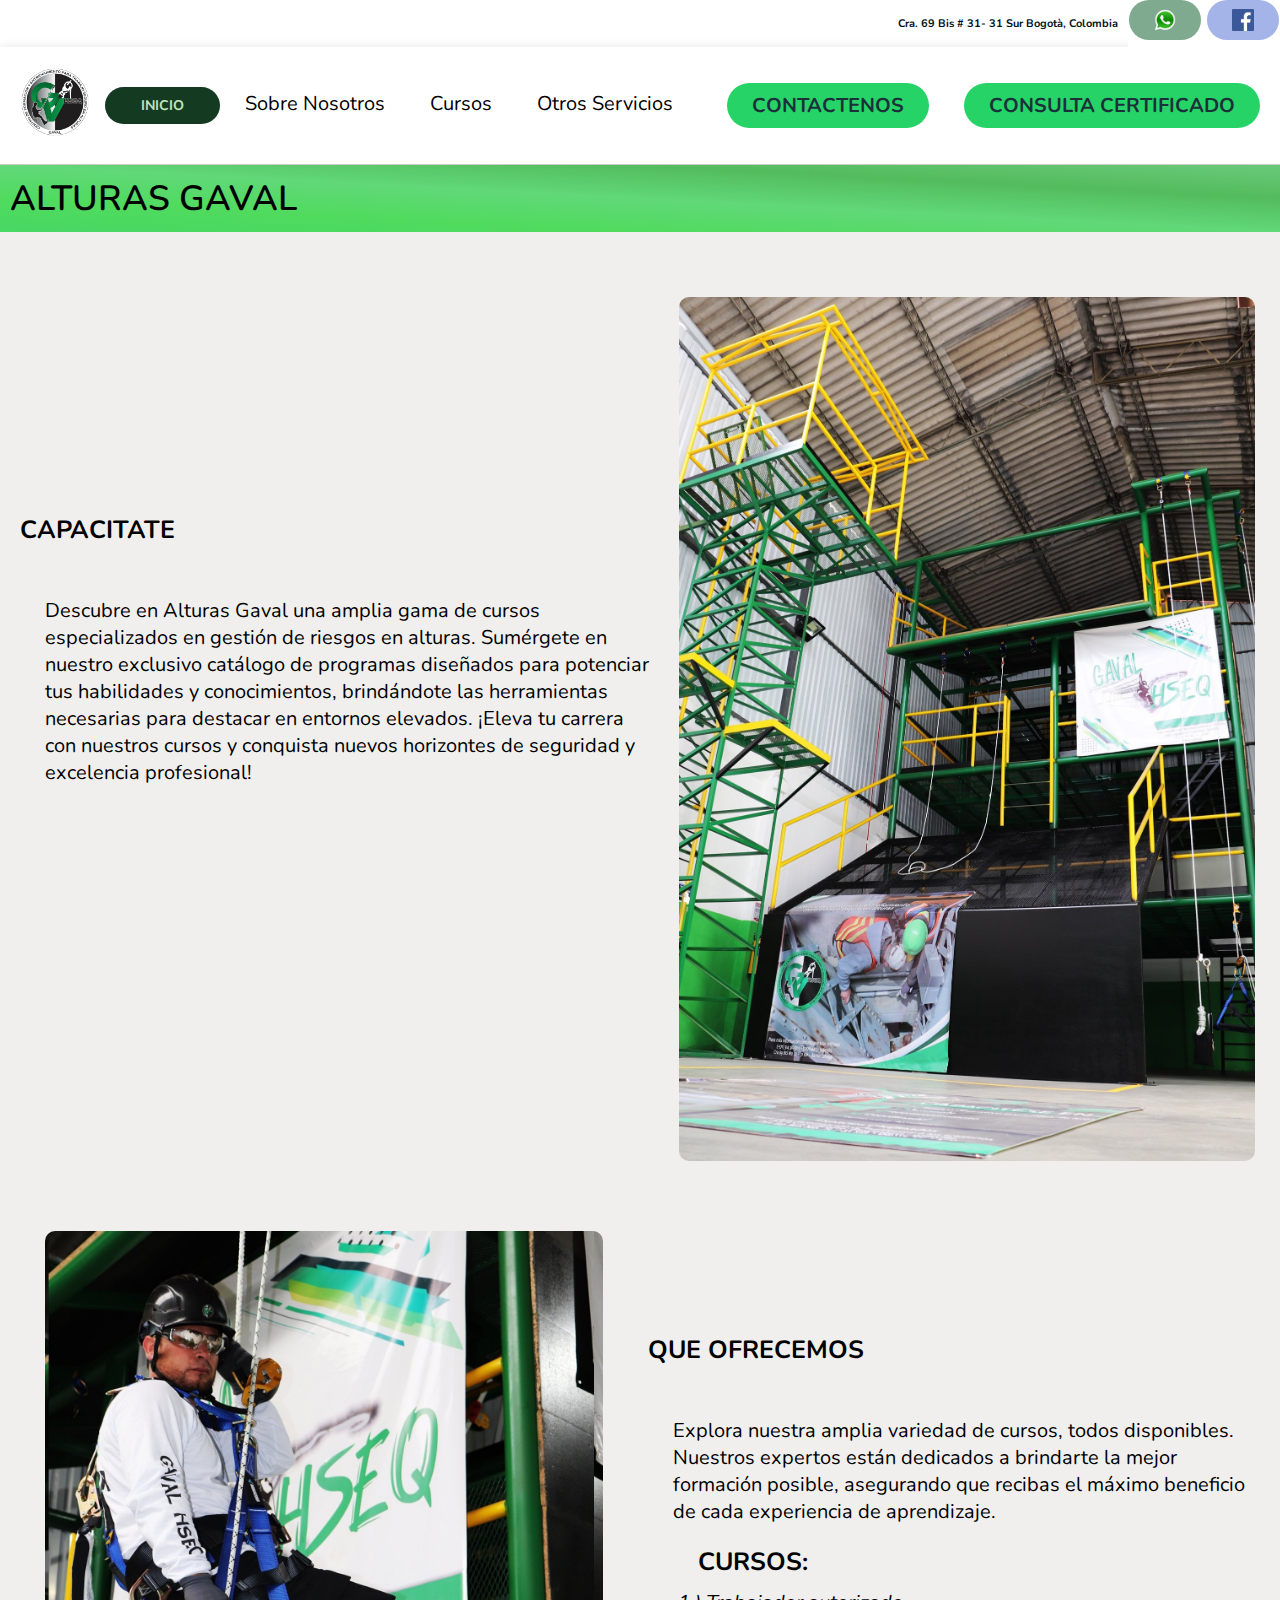
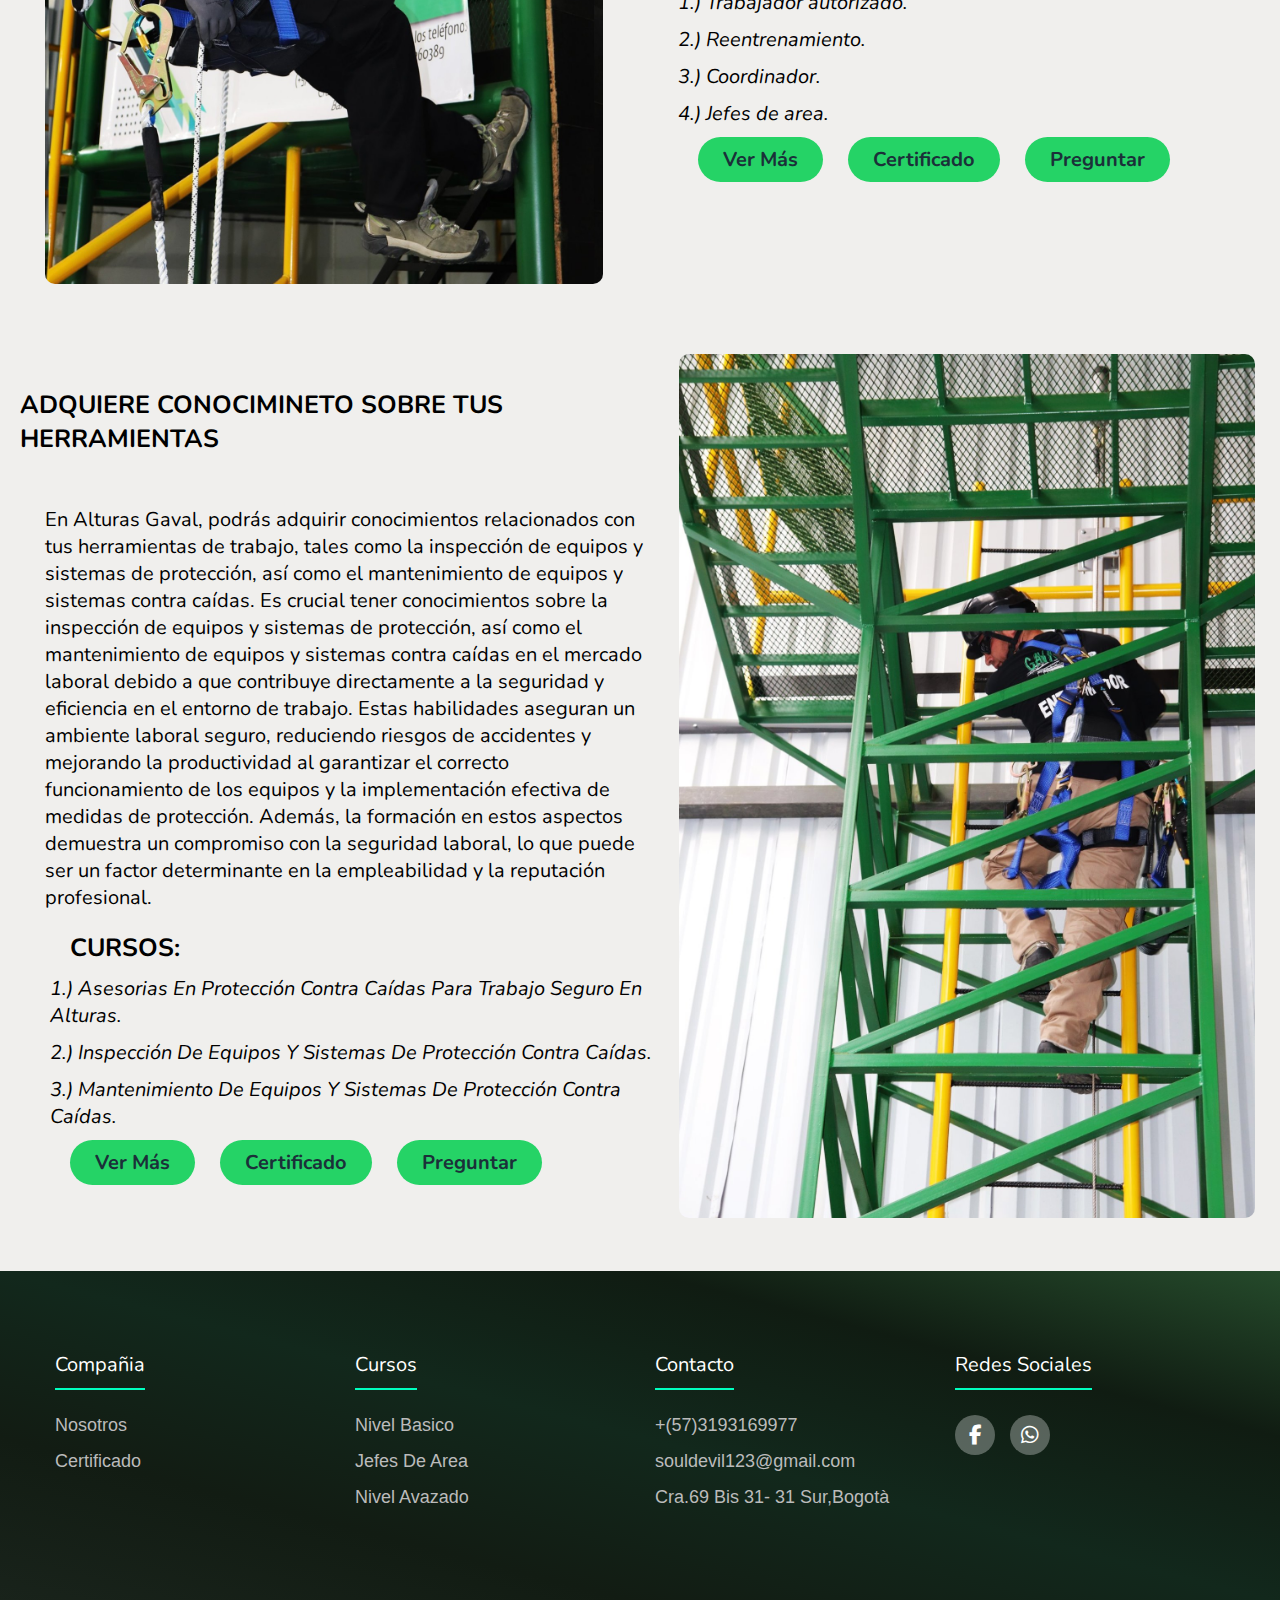
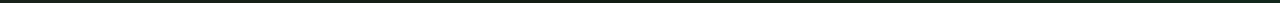
==== index.html @ f9f49e16 "Add files via upload" ====
<!DOCTYPE html>
<html lang="en">
<head>
    <meta charset="UTF-8">
    <meta http-equiv="X-UA-Compatible" content="IE=edge">
    <meta name="viewport" content="width=device-width, initial-scale=1.0">
    <title>navbar Dos</title>
 <link rel="stylesheet" href="https://cdnjs.cloudflare.com/ajax/libs/font-awesome/6.2.1/css/all.min.css">
    <link rel="stylesheet" href="../styles/stylesindex.css">
    
<div> 
    <span class="overlay"> <a class="nav-link" href="https://www.google.com/maps/dir//GAVAL+CURSOS+DE+ALTURAS,+CARRERA+69+BIS+%23+31-31+SUR+BARRIO,+Bogot%C3%A1/data=!4m6!4m5!1m1!4e2!1m2!1m1!1s0x8e3f9f296d2b89c1:0x6beabe943617d821?sa=X&ved=2ahUKEwiN3p3ox--BAxUJm2oFHYC5A9YQ48ADegQIDxAA&ved=2ahUKEwiN3p3ox--BAxUJm2oFHYC5A9YQ48ADegQIHRAK">Cra. 69 Bis # 31- 31 Sur Bogotà, Colombia</a>
        <span>         <div> <a href="https://api.whatsapp.com/send?phone=3143829719&text=Hola alturas gaval, estoy interesado en sus cursos"><img class="logo" src="../Imagenes/whatsapp.png" alt=""></a>
            <a href="https://www.facebook.com/alturas.gaval"><img class="logofacebook" src="../Imagenes/facebook.png" alt=""></a>  </div>   </span>
    </span>     
    
    
            
</div>
        
  
<header class="header">
    <div class="logo">
        <img  src="../Imagenes/logo.png" alt="Logo empresa">
    </div>
    <nav>
      <ul class="nav-links">
            <a class="boton" href=""><button>INICIO</button></a>
            <li><a href="Nosotros.html">Sobre Nosotros</a></li>
           
            <li><a href="Cursos.html">Cursos</a></li>
            <li><a href="Otros.html">Otros Servicios</a></li>
      </ul>            
    </nav>
    <a class="btn" href="#"><button>CONTACTENOS</button></a>
    <a class="btn" href="https://app2.mintrabajo.gov.co/CentrosEntrenamiento/consulta_ext.aspx"><button>CONSULTA CERTIFICADO</button></a>

    <a onclick="openNav()" class="menu" href="#"><button>Menu</button></a>

    <div id="mobile-menu" class="overlay">
        <a onclick="closeNav()" href="" class="close">&times;</a>
        <div class="overlay-content">
            <a href="#">INICIO</a>
            <a href="#">SOBRE NOSOTROS</a>
            <a href="#">CURSOS</a>
            <a href="#">CONTACTENOS</a>
        </div>
    </div>

</header>
<script type="text/javascript" src="../js/nav.js"></script>
</head>

<body>
   


    <h3 class="title">Alturas Gaval</h3>

    <div class="contenedor-1">
        
    </div>

<div class="contenedor-1">

<div class="texto">
    <h2>CAPACITATE</h2>
    <p class="parrafoinicial">
        Descubre en Alturas Gaval una amplia gama de cursos especializados 
        en gestión de riesgos en alturas. Sumérgete   en nuestro exclusivo 
        catálogo de programas diseñados para potenciar tus habilidades y 
        conocimientos, brindándote las herramientas necesarias para destacar 
        en entornos elevados. ¡Eleva tu carrera con nuestros cursos y conquista 
        nuevos horizontes de seguridad y excelencia profesional!
    </p>     

</div>
    <img class="descripcion" src="../Imagenes/imagen10.jpg" >


</div>









<div class="contenedor2">
    <img class="descripcion" src="../Imagenes/imagen08.jpg">
    <div class="texto">
        <h2>QUE OFRECEMOS</h2>
        <p class="parrafoinicial">
            Explora nuestra amplia variedad de cursos, todos disponibles. 
            Nuestros expertos están dedicados
            a brindarte la mejor formación posible, asegurando que recibas el máximo
            beneficio de cada experiencia de aprendizaje.

        </p>

        <div class="contenedor-lista">

            <h2>CURSOS:</h2>
            <H1>1.) Trabajador autorizado.</H1>
            <H1>2.) Reentrenamiento.</H1>
            <H1>3.) Coordinador.</H1>
            <H1>4.) Jefes de area.</H1>
           
             <a class="btn" href="Cursos.html"><button>Ver Más</button></a>
             <a class="btn" href="https://app2.mintrabajo.gov.co/CentrosEntrenamiento/consulta_ext.aspx"><button>Certificado</button></a>
             <a class= "btn"href="https://api.whatsapp.com/send?phone=3143829719&text=Hola alturas gaval, estoy interesado en sus cursos"><button id="">Preguntar</button></a>
             
        </div>




    </div>
</div>




<div class="contenedor">

<div class="texto">
    <h2>ADQUIERE CONOCIMINETO SOBRE TUS HERRAMIENTAS</h2>
    <p class="parrafoinicial">
        En Alturas Gaval, podrás adquirir conocimientos relacionados con tus 
        herramientas de trabajo, tales como la inspección de equipos y sistemas 
        de protección, así como el mantenimiento de equipos y sistemas contra caídas.
        Es crucial tener conocimientos sobre la inspección de equipos y sistemas de 
        protección, así como el mantenimiento de equipos y sistemas contra caídas 
        en el mercado laboral debido a que contribuye directamente a la seguridad y 
        eficiencia en el entorno de trabajo. Estas habilidades aseguran un ambiente 
        laboral seguro, reduciendo riesgos de accidentes y mejorando la productividad 
        al garantizar el correcto funcionamiento de los equipos y la implementación 
        efectiva de medidas de protección. Además, la formación en estos aspectos 
        demuestra un compromiso con la seguridad laboral, lo que puede ser un factor 
        determinante en la empleabilidad y la reputación profesional.    </p>   
        
        
        <div class="contenedor-lista">

            <h2>CURSOS:</h2>
            <H1>1.) Asesorias En Protección Contra Caídas Para Trabajo Seguro En Alturas.</H1>
            <H1>2.) Inspección De Equipos Y Sistemas De Protección Contra Caídas.</H1>
            <H1>3.) Mantenimiento De Equipos Y Sistemas De Protección Contra Caídas. </H1>
         
           
             <a class="btn" href="Otros.html"><button>Ver Más</button></a>
             <a class="btn" href="https://app2.mintrabajo.gov.co/CentrosEntrenamiento/consulta_ext.aspx"><button>Certificado</button></a>
             <a class= "btn"href="https://api.whatsapp.com/send?phone=3136106128&text=Hola altura Gaval, quisiera saber mas acerca de los cursos de uso y mantenimiento de herramienta para la proteccion de caidas"><button id="">Preguntar</button></a>
             
        </div>  

</div>  
    <img class="descripcion" src="../Imagenes/imagen19.jpg" >


</div>






</div>


      <footer class="footer">
        <div class="container">
        <div class="footer-row">
        <div class="footer-links"> 
           <h4>Compañia</h4>
           <ul>
            <li><a href="#">Nosotros</a></li>
            <li><a href="https://app2.mintrabajo.gov.co/CentrosEntrenamiento/consulta_ext.aspx">Certificado</a></li>
           </ul>           
        </div>
        
        <div class="footer-links"> 
          <h4>Cursos</h4>
          <ul>
           <li><a href="#">Nivel Basico</a></li>
           <li><a href="#">Jefes De Area</a></li>
           <li><a href="#">Nivel Avazado</a></li>
          </ul>           
       </div>

       <div class="footer-links"> 
        <h4>Contacto</h4>
        <ul>
         <li><a href="#">+(57)3193169977</a></li>
         <li><a >souldevil123@gmail.com</a></li>
         <li><a href="https://www.google.com/maps/dir//GAVAL+CURSOS+DE+ALTURAS,+CARRERA+69+BIS+%23+31-31+SUR+BARRIO,+Bogot%C3%A1/data=!4m6!4m5!1m1!4e2!1m2!1m1!1s0x8e3f9f296d2b89c1:0x6beabe943617d821?sa=X&ved=2ahUKEwiN3p3ox--BAxUJm2oFHYC5A9YQ48ADegQIDxAA&ved=2ahUKEwiN3p3ox--BAxUJm2oFHYC5A9YQ48ADegQIHRAK">Cra.69 Bis 31- 31 Sur,Bogotà</a></li>
        </ul>           
     </div>


     <div class="footer-links"> 
        <h4>Redes Sociales </h4>
        <div class="social-link">
          <a href="https://www.facebook.com/alturas.gaval"><i class="fab fa-facebook-f"></i></a>
          <a href="https://api.whatsapp.com/send?phone=3136106128&text="><i class="fab fa-whatsapp"></i></a>  

        </div>
         
     </div>

         
     </div>


        </div>
        </div>


      </footer>
    </body>


<script src="../js/script.js" defer></script>
</html>
---- styles/stylesindex.css ----
@import url('https://fonts.googleapis.com/css2?family=Nunito:wght@400;800&display=swap');
*






{
  box-sizing: border-box;
  margin: 0;
  padding: 0;
  font-family: 'nunito',sans-serif ;
  font-size: 20px;
  }

  


body{
    background-color: #f0efed;
    min-width: 400px;
   
}

.header {
  background-color: #ffffff; 
  display: flex;
  justify-content: space-between;
  align-items: center;
  padding: 20px; 
  box-shadow: 0 0 10px rgba(0, 0, 0, 0.1);
  border-bottom: 1px solid #ccc;
}



.header .logo img{
    height: 70px;
    width: auto;
    transition: all 0.3s;
}

.header .logo img:hover{
    transform: scale(1.2);
}

.header .nav-links{
    list-style: none;
}

.header .nav-links li{
    display: inline-block;
    padding: 0 20px;    
}

.header .nav-links li:hover,
/**/.overlay a:hover{
    transform: scale(1.1);
}

.header .nav-links a{
    font-size: 700;
    color: black; 
}

.header .nav-links a:hover{
  color: green;
}

/**/.menu {
    display:none;
}

.header .btn button,
/**/.header .menu button{
    margin-left: 20px;
    font-weight: 700;
    color: #1b3039;
    padding: 9px 25px;
    background: #25D366;
    border: none;
    border-radius: 50px;
    cursor: pointer;
    transition: all 0.3s ease 0s;
}

.header .btn button:hover,
/**/.header .menu button:hover{
    background-color: #e2f1f8;
    color: #68f75a;
    transform: scale(1.1);
}


/**/@media screen and (max-width: 800px){
    .nav-links, .btn {
        display: none;
    }
    .menu {
        display: inherit;
    }
}



/*Nav Mobile*/

.header a{
    text-decoration: none;  
     
}

.header .overlay {
    height: 100%;
    width: 0;
    position: fixed;
    z-index: 1;
    left: 0;
    top: 0;
    background-color: rgba(129, 197, 155, 0.897);
    overflow: hidden;
    transition: all 0.3s ease 0s;
}

.header .overlay .overlay-content{
    display: flex;
    height: 100%;
    flex-direction: column;
    align-items: center;
    justify-content: center;    
}

.header .overlay a{
    padding: 15px;
    font-size: 36px;
    display: block;
    transition: all 0.3s ease 0s;
    font-weight: 700;
    color: #eceff1;
}

.header .overlay a:hover, 
.header .overlay a:focus{
    color: #ffbc0e;
}

.header .overlay .close{
    position: absolute;
    top: 20px;
    right: 45px;
    font-size: 65px;
}

@media screen and (max-height:450px) {
    .header .overlay a{
        font-size: 20px;
    }
    .header .overlay .close{
        font-size: 40px;
        top: 15px;
        right: 35px;
    }
   
   
}

   /*Head*/
    
/*Head*/
.nav-link {
    font-size: 11px;
    text-decoration: none; /* Quita el subrayado predeterminado del enlace */
    color: #02121d; /* Cambia el color del texto del enlace */
    font-weight: bold; /* Hace que el texto sea más audaz */
    margin-right: 10px;
    
  }
  

span   {
    background-color: white;
    display: flex;
    justify-content: end;    
    align-items: center;
    padding: 0px; 
    }
    span .logo{
    margin-left: 1px;
      margin-right: 1px;
      height: 40px;
      width:  auto;
      padding: 9px 25px;
        background: #7faa8f;
        border-radius: 50px;
    }
    span .logofacebook{
        
        margin-right: 1px;
        height: 40px;
        width:  auto;
        padding: 9px 25px;
        background: #a4b4e9;
        border-radius: 50px;
          
        
     
      }
      span .logo:hover{
        transform: scale(1.1);
        transition: all 0.3s ease 0s;
      }
      span .logofacebook:hover{
        transition: all 0.3s ease 0s;
        transform: scale(1.1);
      }




      /*body*/
    
* /* Establece estilos iniciales para todo el documento */
* {
  margin: 0;
  padding: 0;
  box-sizing: border-box;
}

/* Utiliza la fuente "Poppins" para todo el documento */
body {
  font-family: "Poppins", sans-serif;
}

/* Estiliza el contenedor principal */
.wrapper {
  display: flex;
  padding: 0 28px;
  align-items: center;
  justify-content: center;
  min-height: 79vh;
  background: linear-gradient(to right top, #4b7c54,#61b56d,#4b7c54,#5cab68,#477a4f);
}

/* Estilos para los íconos en el contenedor principal */
.wrapper i {
  position: absolute;
  top: 59%;
  height: 25px;
  width: 25px;
  cursor: pointer;
  font-size: 1.25rem; 
  text-align: center;
  line-height: 25 px;
  background: #ffffff;
  border-radius: 50%;
  box-shadow: 0 3px 6px rgba(0, 0, 0, 0.23);
  transform: translateY(-50%);
  transition: transform 0.1s linear;
}

/* Efecto de escala al hacer clic en los íconos */
.wrapper i:active {
  transform: translateY(-50%) scale(0.85);
}

/* Posiciona los íconos izquierda y derecha */
.wrapper i:first-child {
  left: 20px;
}

.wrapper i:last-child {
  right: 20px;
}

/* Estiliza el carrusel */
.wrapper .carousel {
  display: grid;
  grid-auto-flow: column;
  grid-auto-columns: calc((100% / 3) - 12px);
  overflow-x: auto;
  scroll-snap-type: x mandatory;
  gap: 12px;
  border-radius: 10px;
  scroll-behavior: smooth;
  scrollbar-width: none;
}

/* Oculta la barra de desplazamiento en navegadores webkit */
.carousel::-webkit-scrollbar {
  display: none;
}

/* Estilos cuando no se aplica la transición de desplazamiento */
.carousel.no-transition {
  scroll-behavior: auto;
}

/* Estilos cuando se está arrastrando el carrusel */
.carousel.dragging {
  scroll-snap-type: none;
  scroll-behavior: auto;
}

/* Estiliza los elementos dentro del carrusel */
.carousel.dragging .card {
  cursor: grab;
  user-select: none;
}

/* Estiliza las tarjetas del carrusel */
.carousel :where(.card, .img) {
  display: flex;
  justify-content: center;
  align-items: center;
}

/* Estiliza las tarjetas del carrusel */
.carousel .card {
  height: 450px;
  list-style: none;
  background: #fff;
  cursor: pointer;
  padding-bottom: 15px;
  flex-direction: column;
  border-radius: 8px;
  scroll-snap-align: start;
}

/* Estiliza la imagen de la tarjeta */
.carousel .card .img {

  
}

.card .img img {
  width: 380px;
  height: 230px;
  object-fit: cover;
  border: 1px solid #ffffff;
  border-radius: 10px; /*Ajusta el valor de acuerdo a la cantidad de redondeo que desees */
}

/*título y  texto de la tarjeta */
.carousel .card h2 {
  font-weight: 200;
  font-size: 19px;
  margin: 30px 1PX 5px;
  text-align: center; 

}
.header .nav-links .boton button,
.header .nav-links .boton {
    font-size: 14px; 
    font-weight: 700;
    color: #c1e4bc;
    padding: 9px 18px;
    background: #153a22;
    border: none;
    border-radius: 100px;
    cursor: pointer;
    transition: all 0.3s ease 0s;
}

.wrapper .carousel .btn button,
.wrapper .carousel .btn {
  
    font-weight: 700;
    color: #c5e6c1;
    padding: 2px 30px;
    background: #4f8563;
    border: none;
    border-radius: 50px;
    cursor: pointer;
    transition: all 0.3s ease 0s;
}
.wrapper .btn button:hover,
.wrapper .menu button:hover{
    background-color: #040505;
    color: #ffffff;
    transform: scale(1.42);
    
}


.carousel .card span {
  color: #5f6e5a;
  font-size: 1.31rem;
}

/* Estilos responsivos para pantallas más pequeñas */
@media screen and (max-width: 900px) {
  .wrapper .carousel {
    grid-auto-columns: calc((100% / 2) - 9px);
  }
}

@media screen and (max-width: 600px) {

 
  .wrapper .carousel {
    grid-auto-columns: 100%;
  }

}
#modalJefes  {
   /* Ancho del diálogo */
  height: auto; /* Alto del diálogo */
  position: fixed;
  top: 50%;
  left: 50%;
  transform: translate(-50%, -50%);
  background-color: #fff;
  border-radius: 8px;
  padding: 20px;
  box-shadow: 0 0 10px rgba(0, 0, 0, 0.3);
}

#modalJefes h1 {
  text-align: center;
  margin: 0; }

#modalJefes h3{
    margin: 6px;
  }
 #modalJefes p{
margin: 6px;


  }


  dialog {
    /* Ancho del diálogo */
   height: auto; /* Alto del diálogo */
   position: fixed;
   top: 50%;
   left: 50%;
   transform: translate(-50%, -50%);
   background-color: #fff;
   border-radius: 8px;
   padding: 20px;
   box-shadow: 0 0 10px rgba(0, 0, 0, 0.3);
 }
 
 #modalJefes h1 {
   text-align: center;
   margin: 0; }
 
 #modalJefes h3{
     margin: 6px;
   }
  #modalJefes p{
 margin: 6px;
   }
 
   #modalAvanzados h1 {
    text-align: center;
    margin: 0; }
  
  #modalAvanzados h3{
      margin: 6px;
    }
   #modalAvanzados p{
  margin: 6px;
    }
  
    #modalReentrenamiento h1 {
      text-align: center;
      margin: 0; }
    
    #modalReentrenamiento h3{
        margin: 6px;
      }
     #modalReentrenamiento p{
    margin: 6px;
      }
    

      #modalCoordinador h1 {
        text-align: center;
        margin: 0; }
      
      #modalCoordinador h3{
          margin: 6px;
        }
       #modalCoordinador p{
      margin: 6px;
        }

        #modalBasicoOperativo h1 {
          text-align: center;
          margin: 0; }
        
        #modalBasicoOperativo  h3{
            margin: 6px;
          }
         #modalBasicoOperativo  p{
        margin: 6px;
          }
          *{
list-style: none;
padding: 0;
margin: 0;
box-sizing: border-box;
          }


.footer a {
  text-decoration: none;
  font-family: sans-serif;
  
}
.footer {
  margin-top: 28px;
  background: linear-gradient(to right top, #19231b,#121c13,#12281c,#101c12,#254a2b);
  padding: 80px 0;
}
.footer-row {
  display: flex;
  flex-wrap: wrap;
}
.footer-links{
width: 25%;
padding: 0 15px;

}
.footer-links h4 {
  font-size: 20px;
  color: white;
  margin-bottom: 25px;
  font-weight: 400;
  border-bottom: 2px solid rgb(0, 255, 191); 
  display: inline-block;
  padding-bottom: 10px;
}

.container{
 max-width: 1200px;
 margin: 0 auto;
}

.footer-links ul li a{
font-size: 18px ;
text-decoration: none;
color: #bbbbbb;
display: block;
margin-bottom: 15px;
transition: all .3 ease;
}
.footer-links ul li a:hover{
  color: white;
  padding-left: 6px;
}

.social-link a{
  display: inline-block;
  min-height: 40px;
  width: 40px;
  background-color: rgba(255,255,255,0.3);
  margin: 0 10px 10px 0;
  text-align: center;
  line-height: 40px;
  border-radius: 50%;
  color: #FFFFFF;
  transition: all .5s ease;

}

.social-link a:hover{
  background-color: rgb(1, 230, 255);
}



.title{
margin-bottom: 40px;
font-size: 35px;
padding: 10px; 
font-weight: 600;
text-transform: uppercase;
background: linear-gradient(to right top, #47d764,  #50db5e,#61d879,#53bc5d,#6ac97a);
}

h2{
  font-size: 25px;
  margin-left: 20px;
}

p{
  font-size: 15px;
  
 
  
}
.descripcion {
  max-width: 45%; /* Ajusta el tamaño máximo de la imagen al contenedor */
  margin: 25px;
  border-radius: 10px
  
}
.descripcion:hover {
  transform: scale(1.1);
  transition: all 2.9s ease 0s;
}


  

.contenedor {
  display: flex;
  align-items: center; /* Centra verticalmente el contenido */
}
.contenedor-1 {
  display: flex;
  align-items: center; /* Centra verticalmente el contenido */
}
.contenedor-1 p{
  margin-bottom: 160px;
}




.contenedor2 {
  display: flex;
  align-items: center;
  justify-content: space-around;
  padding: 20px;
}




.parrafoinicial {

  margin-top: 50px;
  font-size: 20px;
 margin-left: 45px;
 margin-right: 4px;
 height: 20;
 
}

.contenedor-lista{
margin-top: 20px;
margin-left: 50px;

}
.contenedor-lista h1{
  font-style: italic;
  font-weight: normal;
}
.contenedor-lista h1{
  margin-top: 10px;
  font-style: italic;
  font-weight: normal;
}







.contenedor-lista .btn button,
/**/.contenedor-lista .menu button{
  margin-top: 10px;
    margin-left: 20px;
    font-weight: 700;
    color: #1b3039;
    padding: 9px 25px;
    background: #25D366;
    border: none;
    border-radius: 50px;
    cursor: pointer;
    transition: all 0.3s ease 0s;}

    .contenedor-lista .btn button:hover
   {
      background-color: #090d0e;
      color: #68f75a;
      transform: scale(1.1);
  }
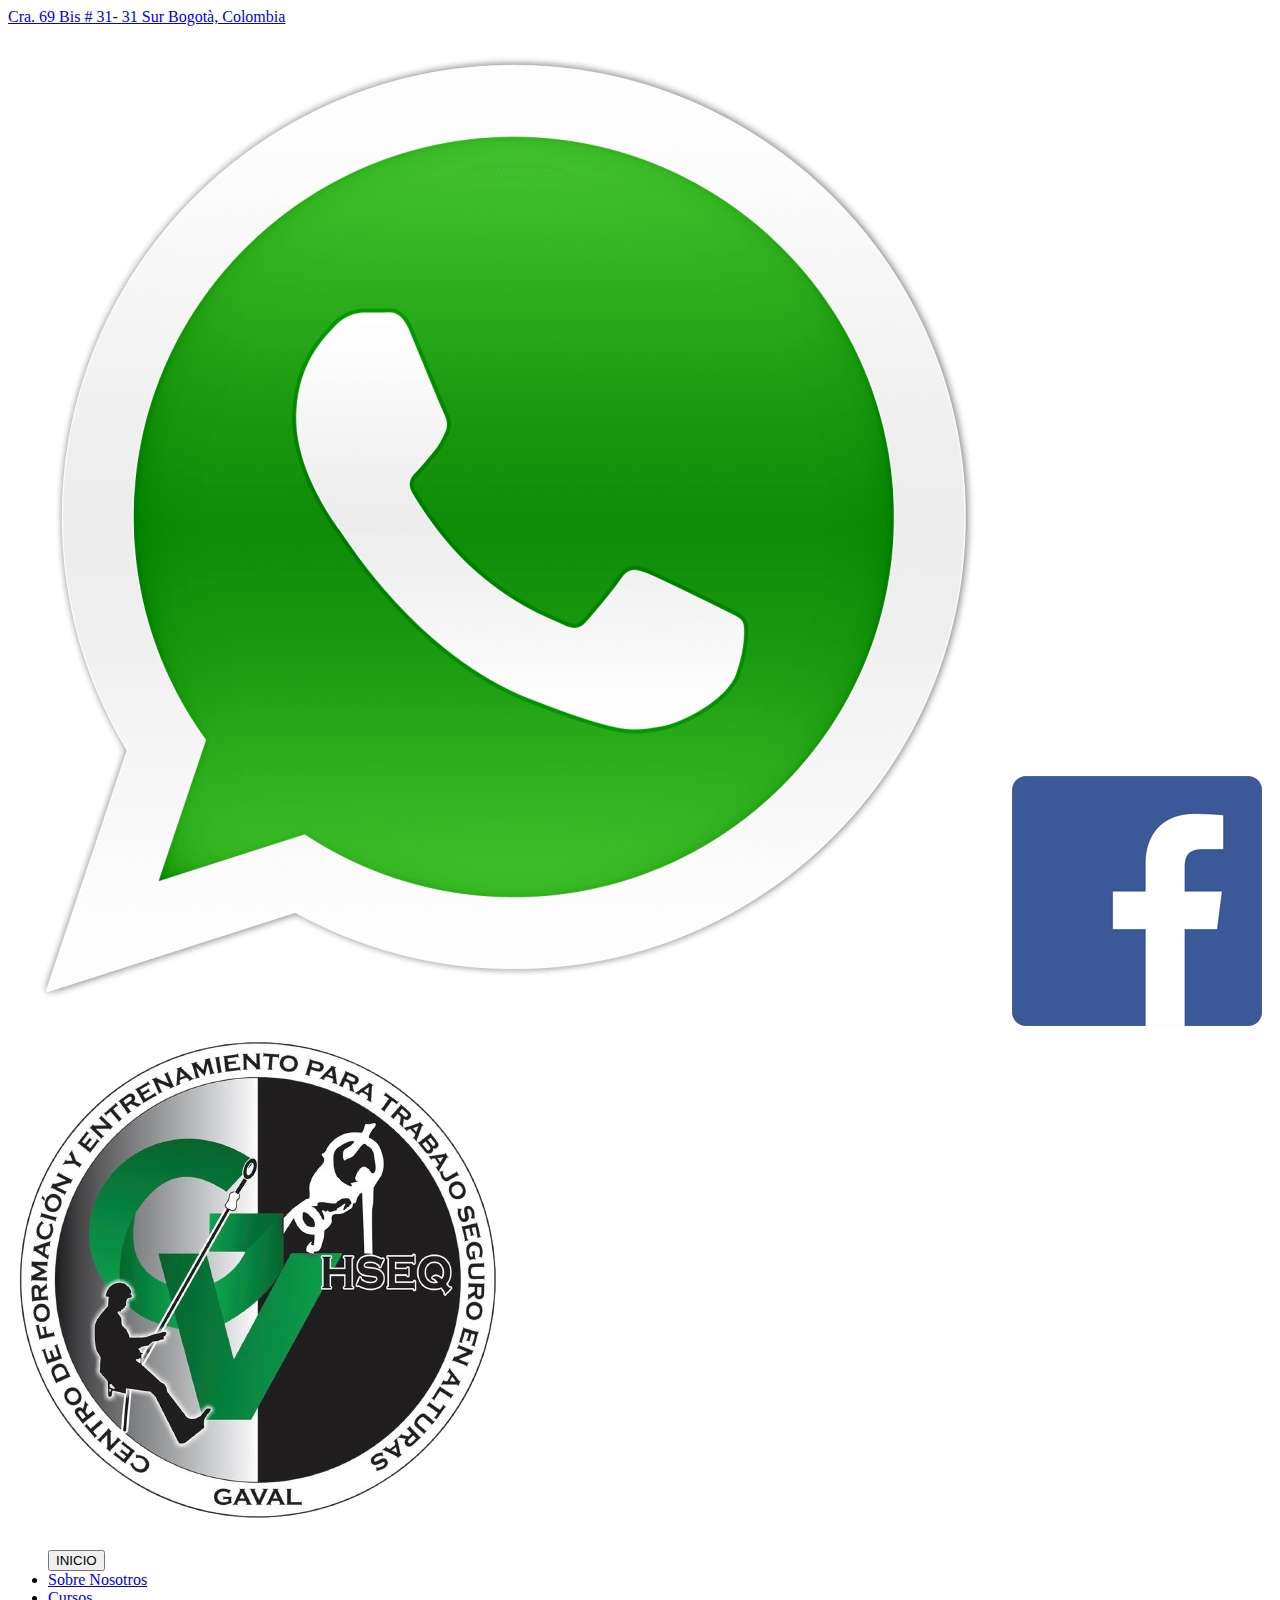
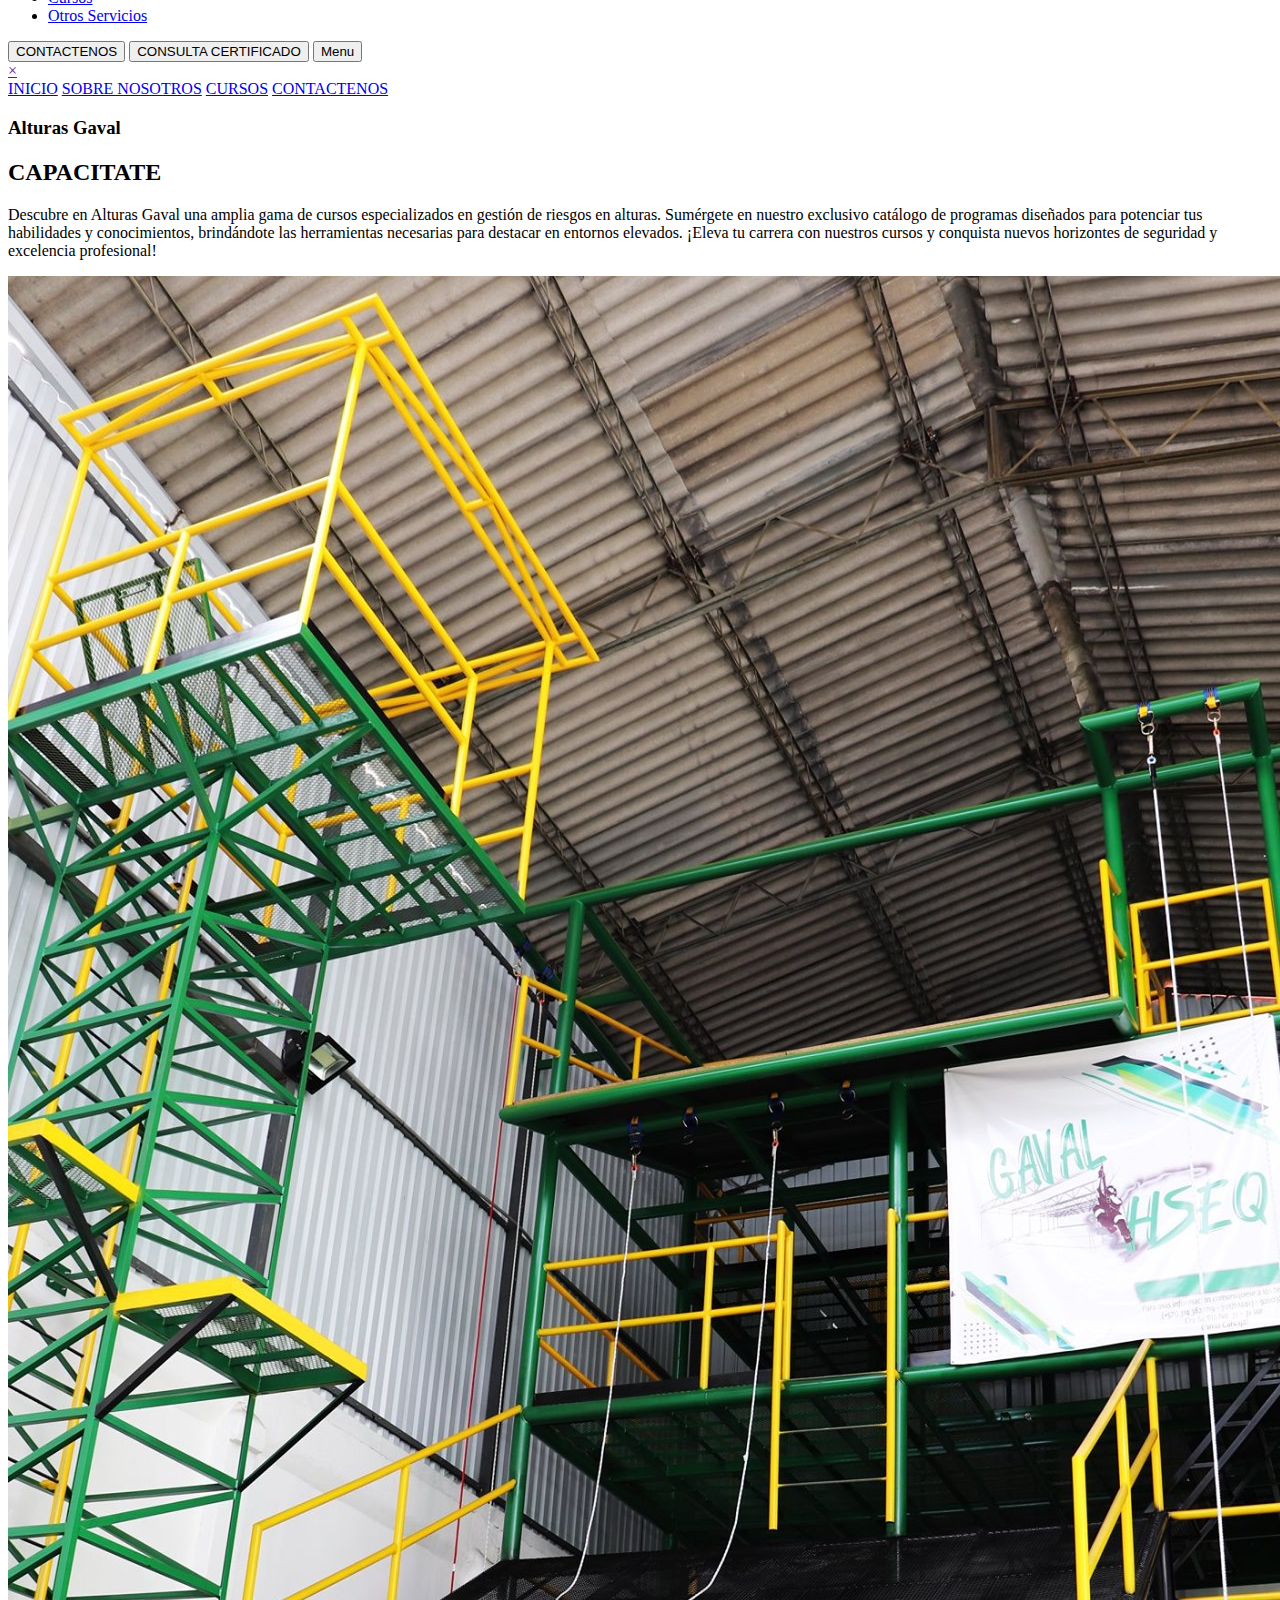
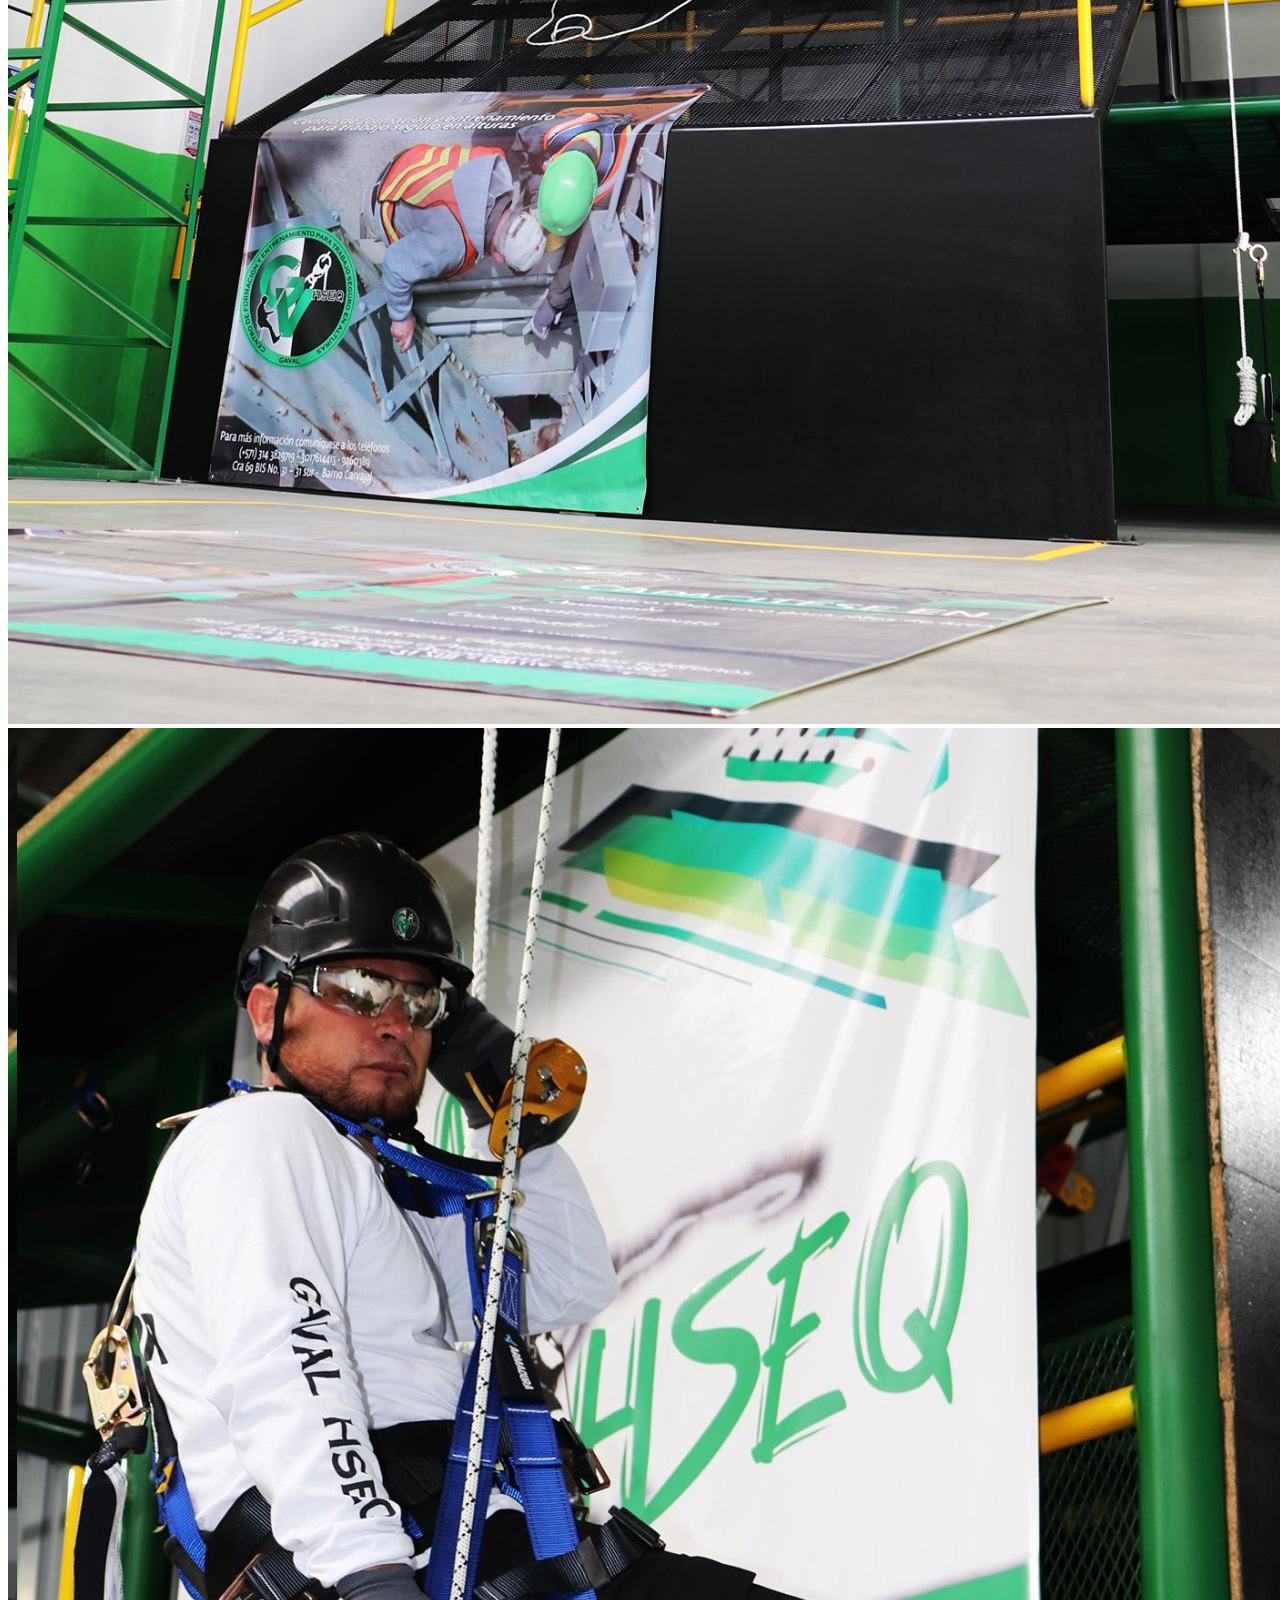
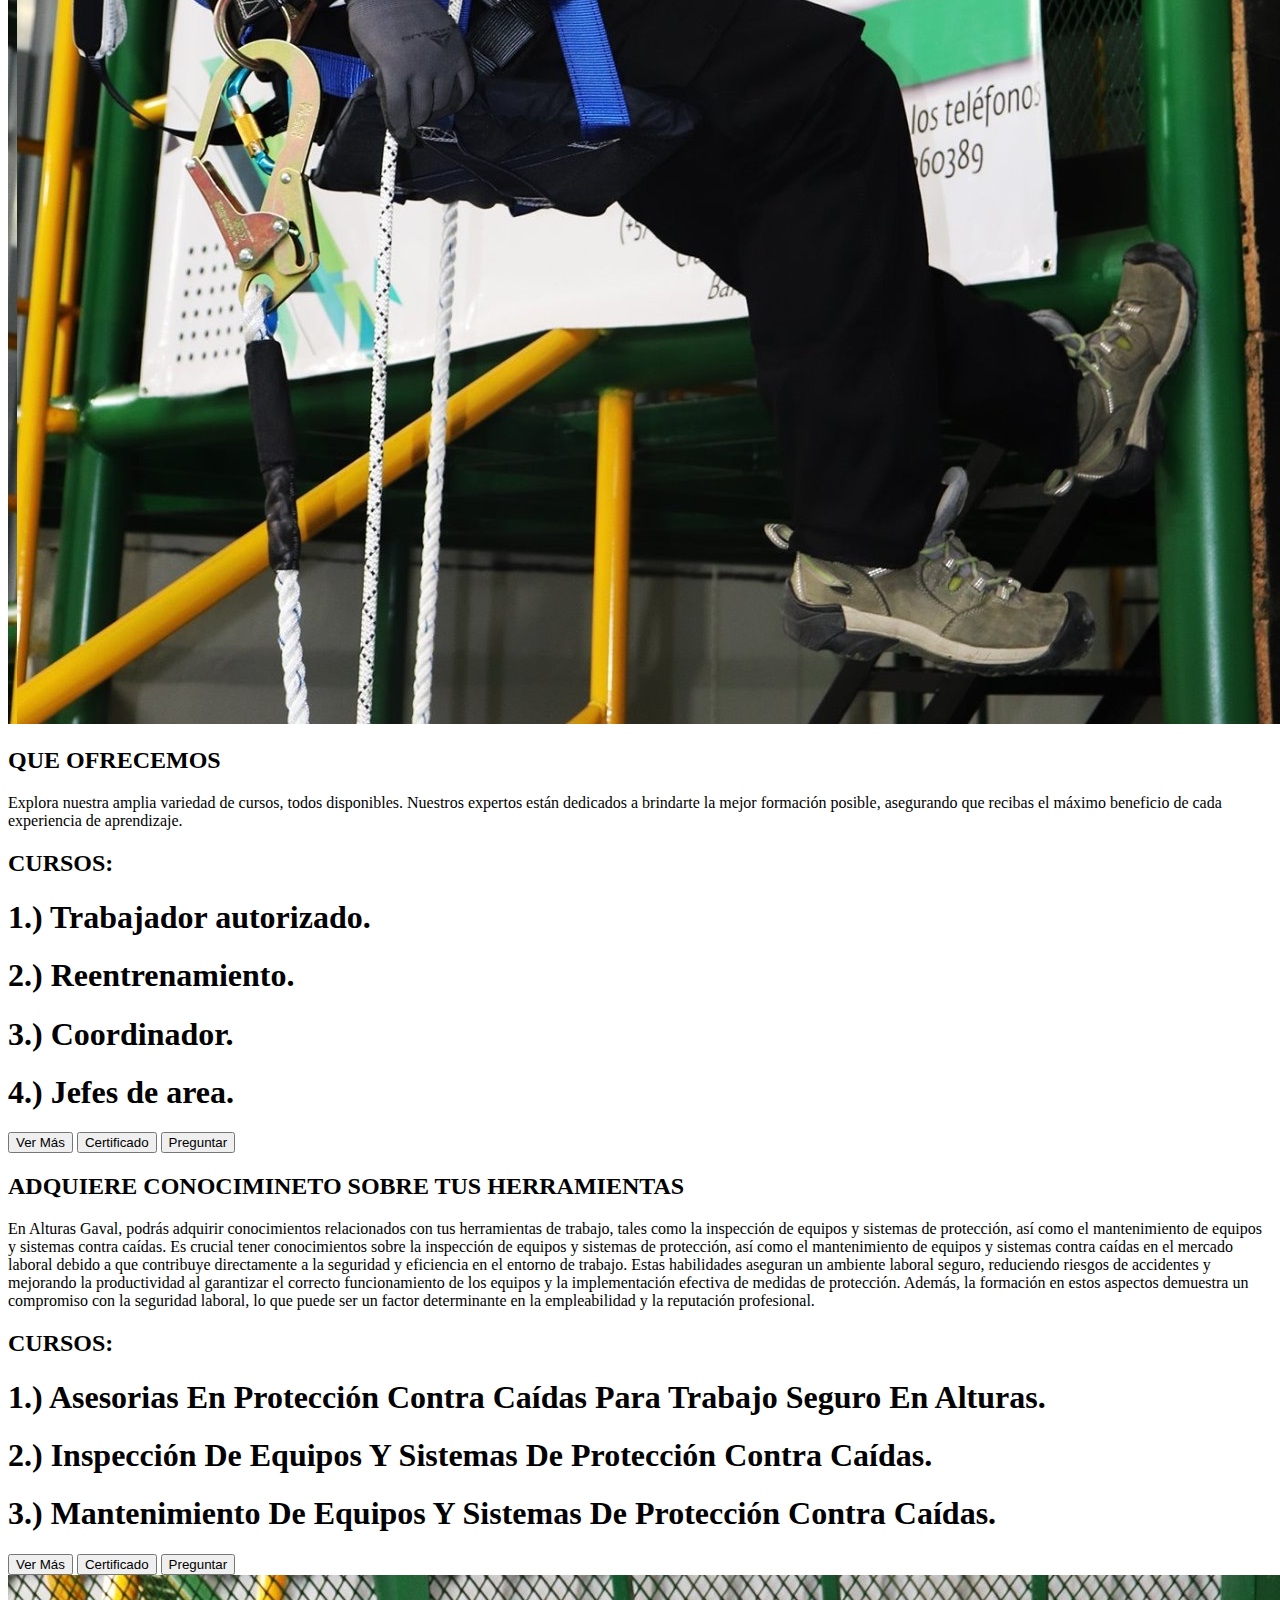
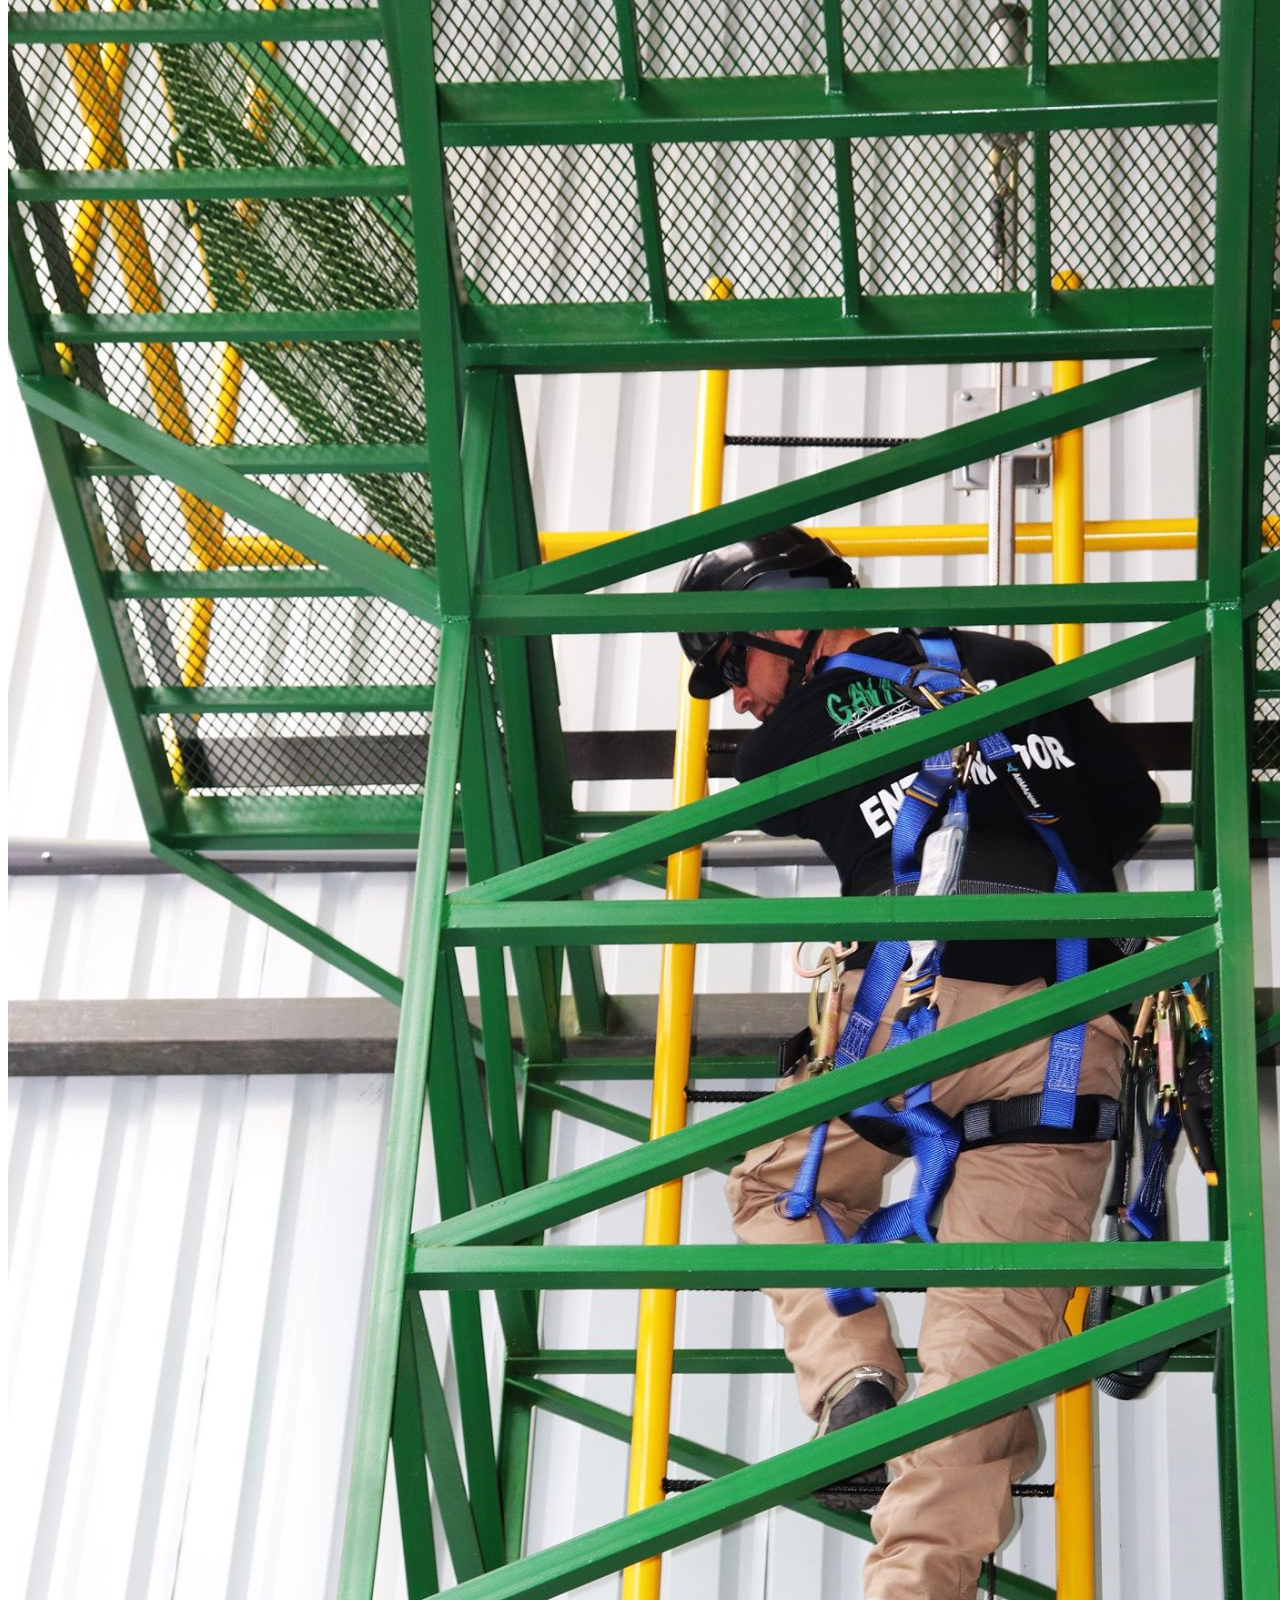
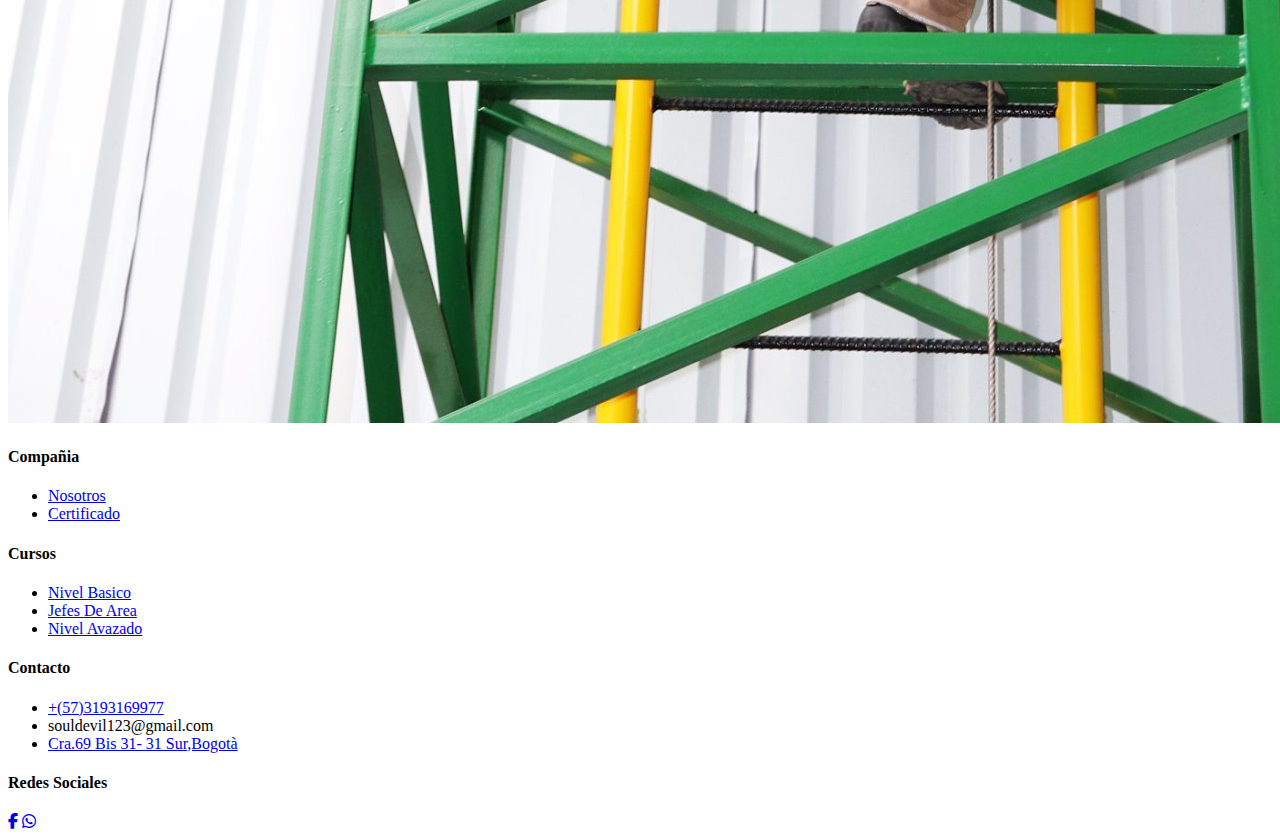
==== commit ab4d19d1: "Update index.html" ====
--- a/index.html
+++ b/index.html
@@ -6,7 +6,7 @@
     <meta name="viewport" content="width=device-width, initial-scale=1.0">
     <title>navbar Dos</title>
  <link rel="stylesheet" href="https://cdnjs.cloudflare.com/ajax/libs/font-awesome/6.2.1/css/all.min.css">
-    <link rel="stylesheet" href="../styles/stylesindex.css">
+    <link rel="stylesheet" href="..alturasgaval/styles/stylesindex.css">
     
 <div> 
     <span class="overlay"> <a class="nav-link" href="https://www.google.com/maps/dir//GAVAL+CURSOS+DE+ALTURAS,+CARRERA+69+BIS+%23+31-31+SUR+BARRIO,+Bogot%C3%A1/data=!4m6!4m5!1m1!4e2!1m2!1m1!1s0x8e3f9f296d2b89c1:0x6beabe943617d821?sa=X&ved=2ahUKEwiN3p3ox--BAxUJm2oFHYC5A9YQ48ADegQIDxAA&ved=2ahUKEwiN3p3ox--BAxUJm2oFHYC5A9YQ48ADegQIHRAK">Cra. 69 Bis # 31- 31 Sur Bogotà, Colombia</a>
@@ -223,4 +223,4 @@
 
 
 <script src="../js/script.js" defer></script>
-</html>+</html>
